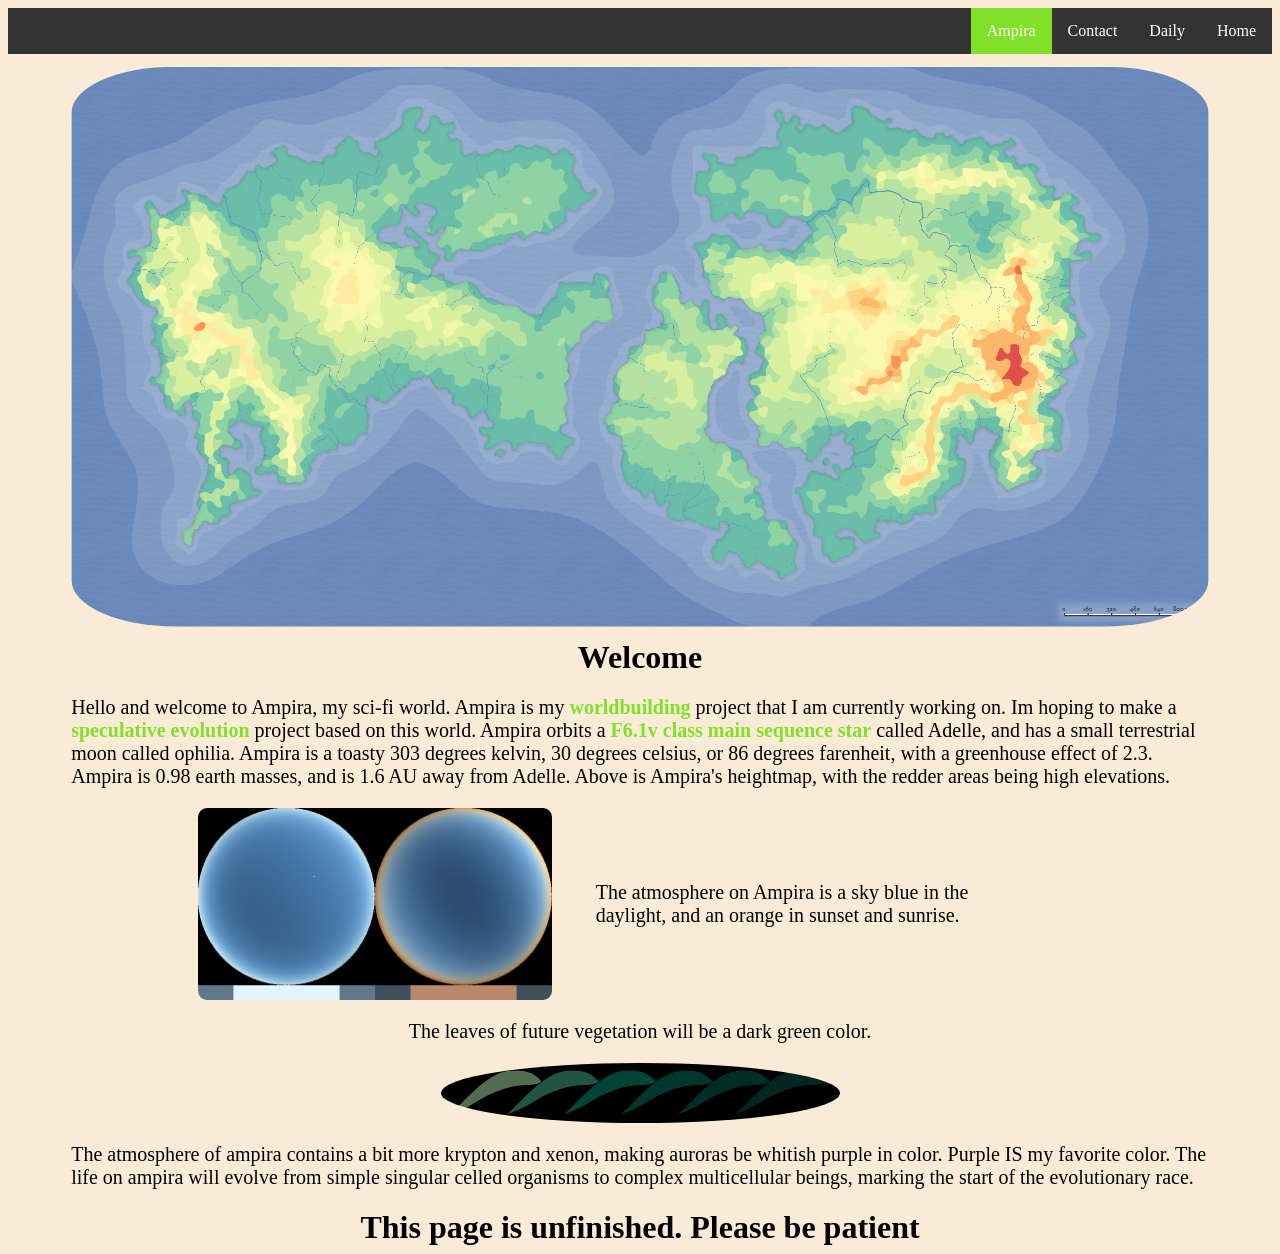
==== ampira.html @ 0353e52f "ffffff" ====
<!DOCTYPE html>
<html lang="en">
<head>
    <meta charset="UTF-8">
    <meta name="viewport" content="width=device-width, initial-scale=1.0">
    <meta http-equiv="X-UA-Compatible" content="IE=edge">
    <link rel="stylesheet" href="index.css">
    <title>Ampira</title>
</head>
<body>
    <div id="navbar">
        <ul>
            <li><a href="index.html">Home</a></li>
            <li><a href="daily.html">Daily</a></li>
            <li><a href="contacts.html">Contact</a></li>
            <li id="home"><a href="#">Ampira</a></li>
        </ul>
    </div>
    <img src="Ampira.png" alt="map of ampira" id="amp1">
    <h1>Welcome</h1>
    <p>Hello and welcome to Ampira, my sci-fi world. Ampira is my <strong><a href="https://en.wikipedia.org/wiki/Worldbuilding" target="_blank">worldbuilding</a></strong> project that I am currently working on. Im hoping to make a <strong><a href="https://en.wikipedia.org/wiki/Speculative_evolution" target="_blank">speculative evolution</a></strong> project based on this world. Ampira orbits a <strong><a href="https://en.wikipedia.org/wiki/Main_sequence" target="_blank">F6.1v class main sequence star</a></strong> called Adelle, and has a small terrestrial moon called ophilia. Ampira is a toasty 303 degrees kelvin, 30 degrees celsius, or 86 degrees farenheit, with a greenhouse effect of 2.3. Ampira is 0.98 earth masses, and is 1.6 AU away from Adelle. Above is Ampira's heightmap, with the redder areas being high elevations.</p>
    <div class="divleft">
        <img src="skycolor_F5_1.png" alt="Sky color" class="lolo" style="border-radius: 5% 0% 0% 5%;">
        <img src="skycolor_F5_1_horiz.png" alt="Sky color" class="lolo" style="border-radius: 0% 5% 5% 0%;">
        <p>The atmosphere on Ampira is a sky blue in the daylight, and an orange in sunset and sunrise.</p>
    </div>
    <p style="text-align: center;">The leaves of future vegetation will be a dark green color.</p>
    <img src="leafcolor_F6_1.png" alt="leaves of shades gradually darkening" class="center" style="border-radius: 50%;">
    <p>The atmosphere of ampira contains a bit more krypton and xenon, making auroras be whitish purple in color. Purple IS my favorite color. The life on ampira will evolve from simple singular celled organisms to complex multicellular beings, marking the start of the evolutionary race.</p>
    <h1>This page is unfinished. Please be patient</h1>
</body>
</html>
---- index.css ----
ul {
  list-style-type: none;
  margin: 0;
  padding: 0;
  overflow: hidden;
  background-color: #333333;
}

ul li {
  float: right;
}

ul li a {
  display: block;
  color: white;
  text-align: center;
  padding: 14px 16px;
  text-decoration: none;
  transition: color 0.1s ease-in-out;
}

ul li:hover {
  background-color: #111111;
}

ul li a:hover {
  color:antiquewhite
}

#home{
  background-color: #81e028;
}

#home:hover{
  background-color: #81e028;
}

#amp1{
  width: 90%;
  height: 90%;
  display: block;
  margin: auto;
  padding: 1%;
  border-radius: 10%;
}

body{
  background-color: antiquewhite;
}

p{
  padding-left: 5%;
  padding-right: 5%;
  font-size: 20px;
}

h1{
  display: block;
  margin: auto;
  text-align: center;
}

strong{
  color: #81e028;
  transition: text-shadow 0.1s ease-in-out; 
}

strong:hover{
  text-shadow: 2px 2px 2px black;
}

a{
  color: inherit;
  text-decoration: none;
}

.divleft{
  width: 70%;
  margin: auto;
  display: flex;
  justify-content: center;
  align-items: center;
}

.lolo{
  float: right;
  width: 20%;
}

.center{
  display: block;
  margin: auto;
}

#flg{
  width:70%;
  height: 70%;
  display: block;
  margin: auto;
  padding: 1%;
  transition: filter 0.3s ease-in-out;
}
#flg:hover{
  filter: drop-shadow(4px 4px 4px black);
}
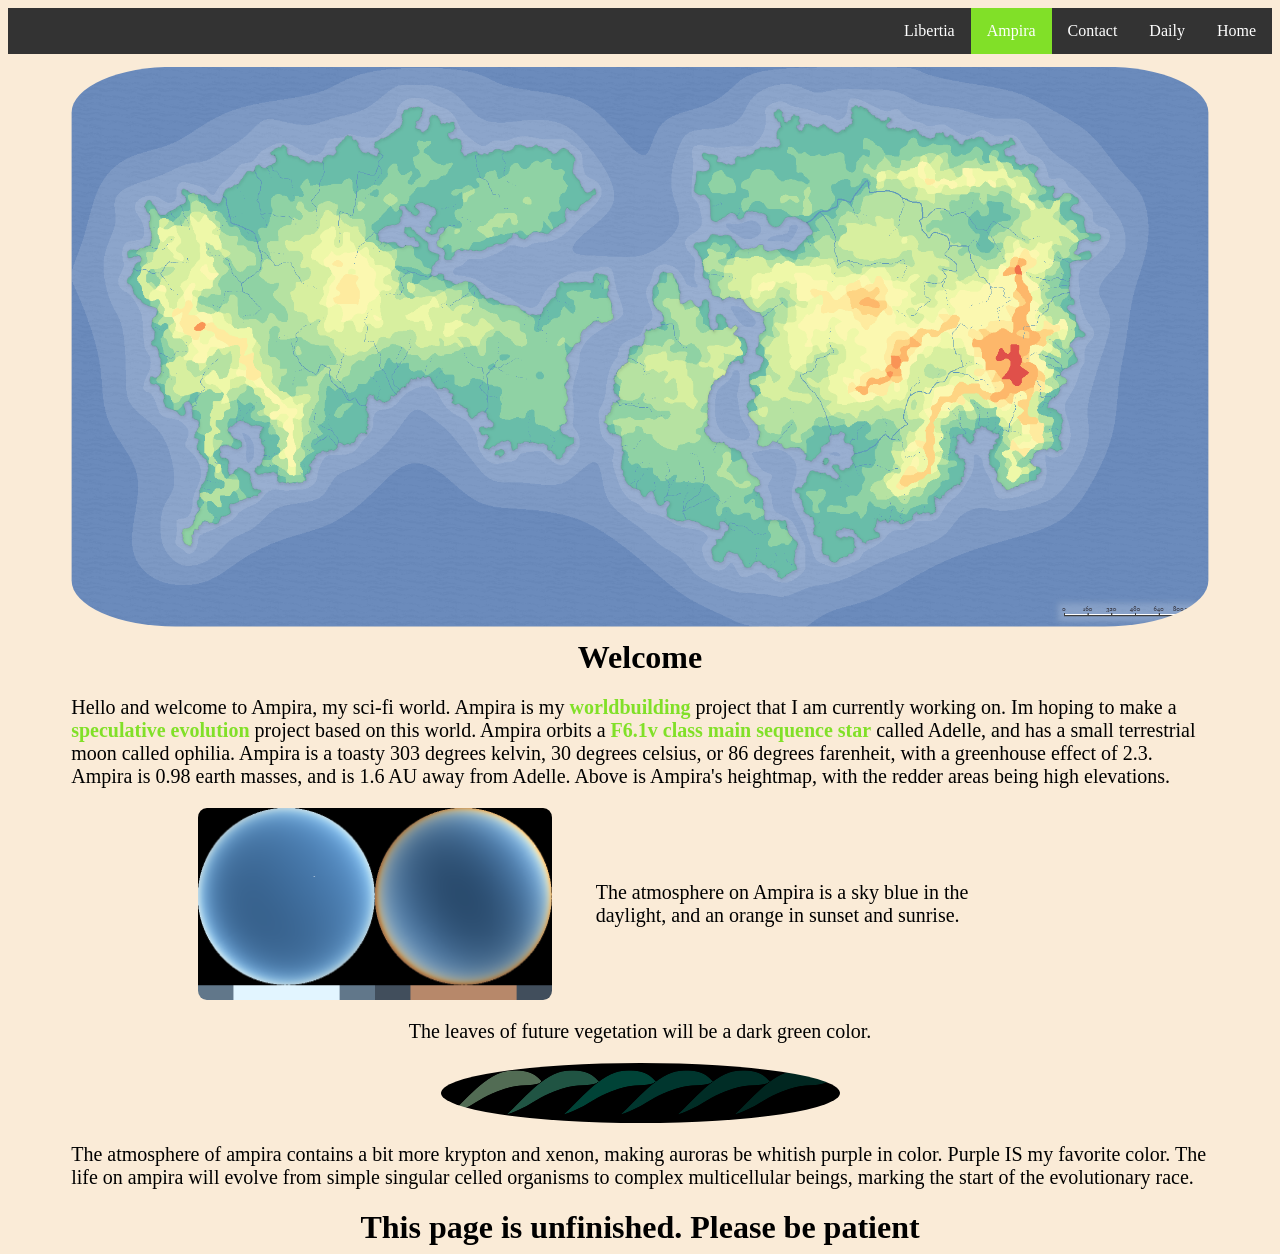
==== commit b28c8031: "fffff" ====
--- a/ampira.html
+++ b/ampira.html
@@ -14,6 +14,7 @@
             <li><a href="daily.html">Daily</a></li>
             <li><a href="contacts.html">Contact</a></li>
             <li id="home"><a href="#">Ampira</a></li>
+            <li><a href="micronation.html">Libertia</a></li>
         </ul>
     </div>
     <img src="Ampira.png" alt="map of ampira" id="amp1">
